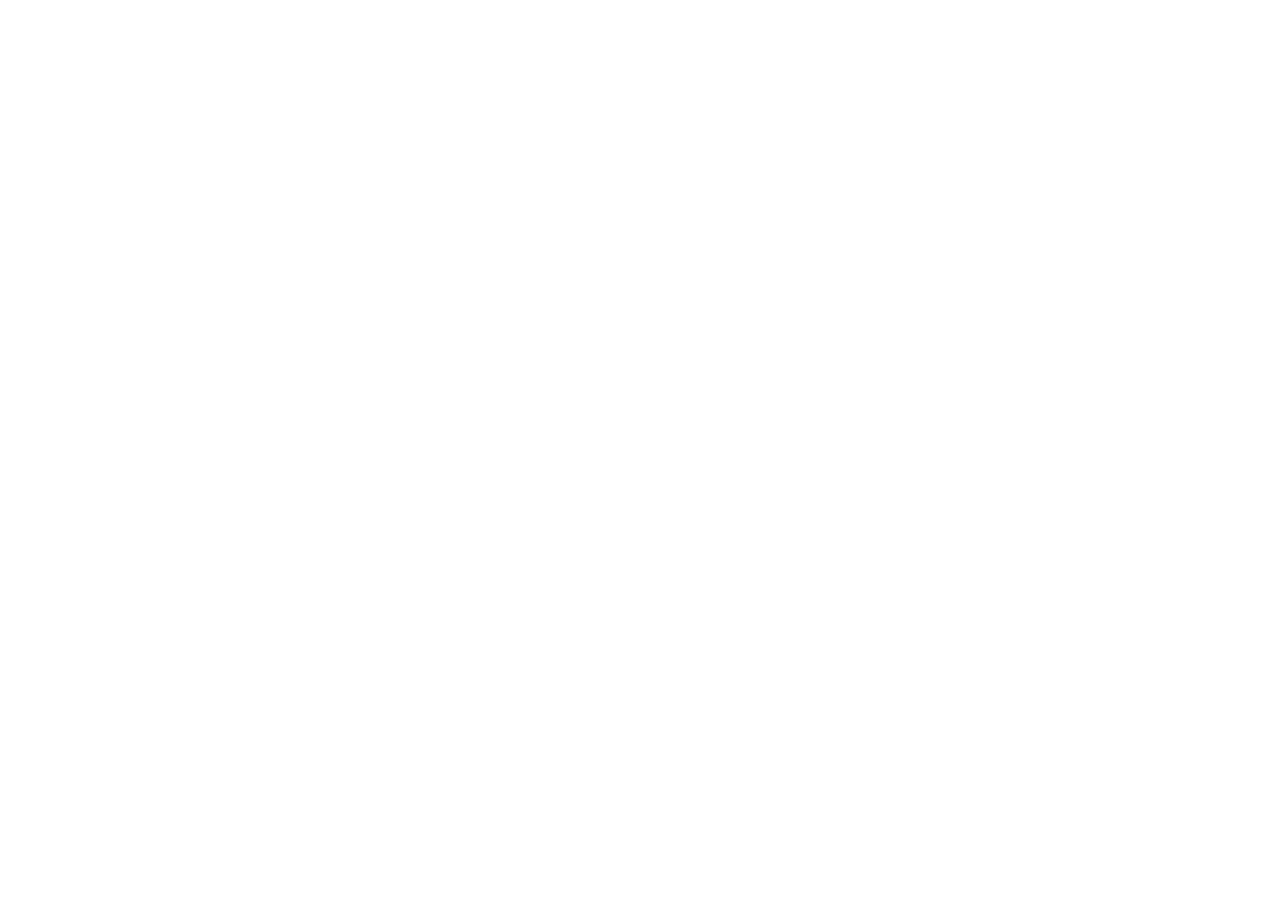
==== test.html @ c2c872c0 "메인페이지 적용" ====
<!DOCTYPE html>
<html lang="en">
<head>
    <meta charset="UTF-8">
    <meta name="viewport" content="width=device-width, initial-scale=1.0">
    <title>Document</title>
    <script src="https://cdnjs.cloudflare.com/ajax/libs/jquery/3.7.0/jquery.min.js" integrity="sha512-3gJwYpMe3QewGELv8k/BX9vcqhryRdzRMxVfq6ngyWXwo03GFEzjsUm8Q7RZcHPHksttq7/GFoxjCVUjkjvPdw==" crossorigin="anonymous" referrerpolicy="no-referrer"></script>
</head>
<style>
    p.typing-txt{
        position: absolute;
  display: none;
}

.typing {  
    position: absolute;
/*position: absolute;*/ 
  display: inline-block; 
  animation-name: cursor; 
  animation-duration: 0.3s; 
  animation-iteration-count: infinite; 
 } 
 @keyframes cursor{ 
  0%{border-right: 1px solid #fff} 
  50%{border-right: 1px solid #000} 
  100%{border-right: 1px solid #fff} 
}

</style>
<body>
    <p class="typing-txt">안녕하세요.</p> 
<p class="typing"></p> 
  
<script>
    var typingBool = false; 
var typingIdx=0; 

// 타이핑될 텍스트를 가져온다 
var typingTxt = $(".typing-txt").text(); 

typingTxt=typingTxt.split(""); // 한글자씩 자른다. 

if(typingBool==false){ 
  // 타이핑이 진행되지 않았다면 
   typingBool=true;     
   var tyInt = setInterval(typing,100); // 반복동작 
} 
     
function typing(){ 
  if(typingIdx<typingTxt.length){ 
    // 타이핑될 텍스트 길이만큼 반복 
    $(".typing").append(typingTxt[typingIdx]);
    // 한글자씩 이어준다. 
    typingIdx++; 
   } else{ 
     //끝나면 반복종료 
    clearInterval(tyInt); 
   } 
}  

</script>
</body>
</html>
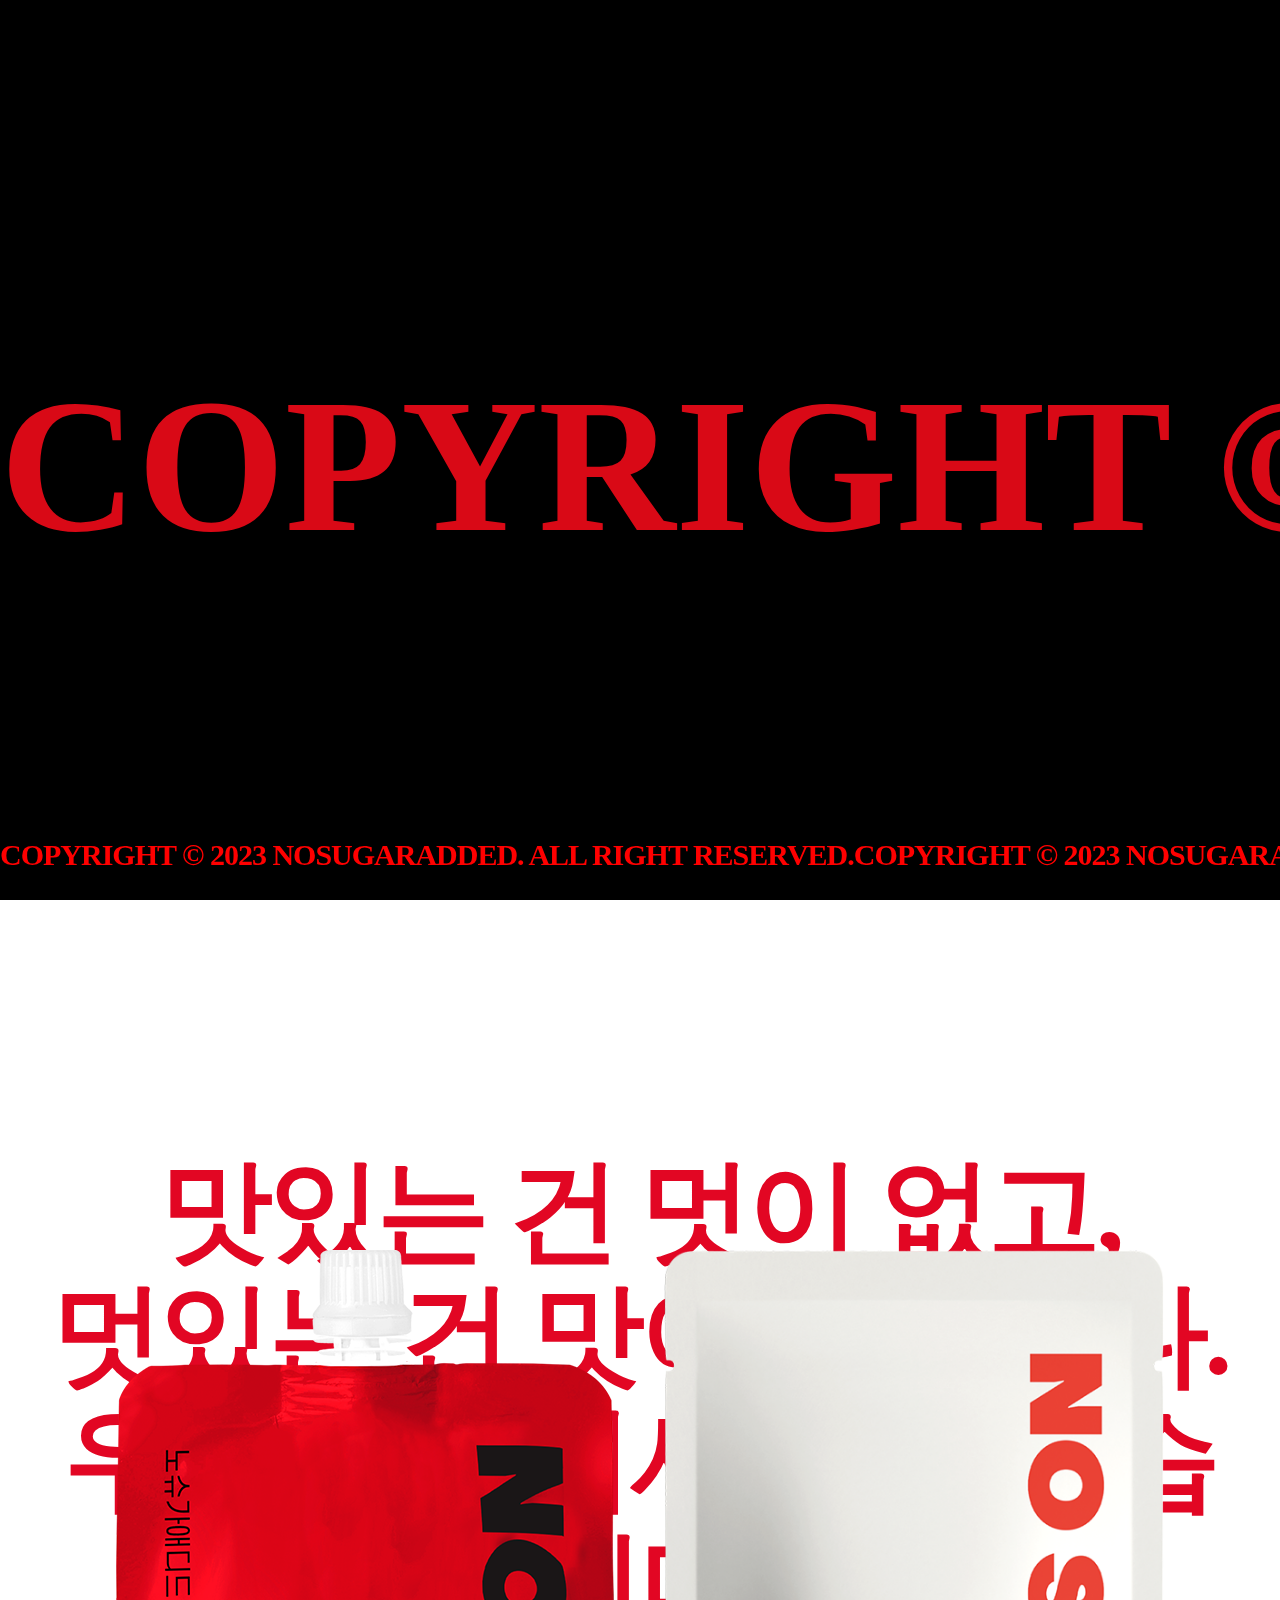
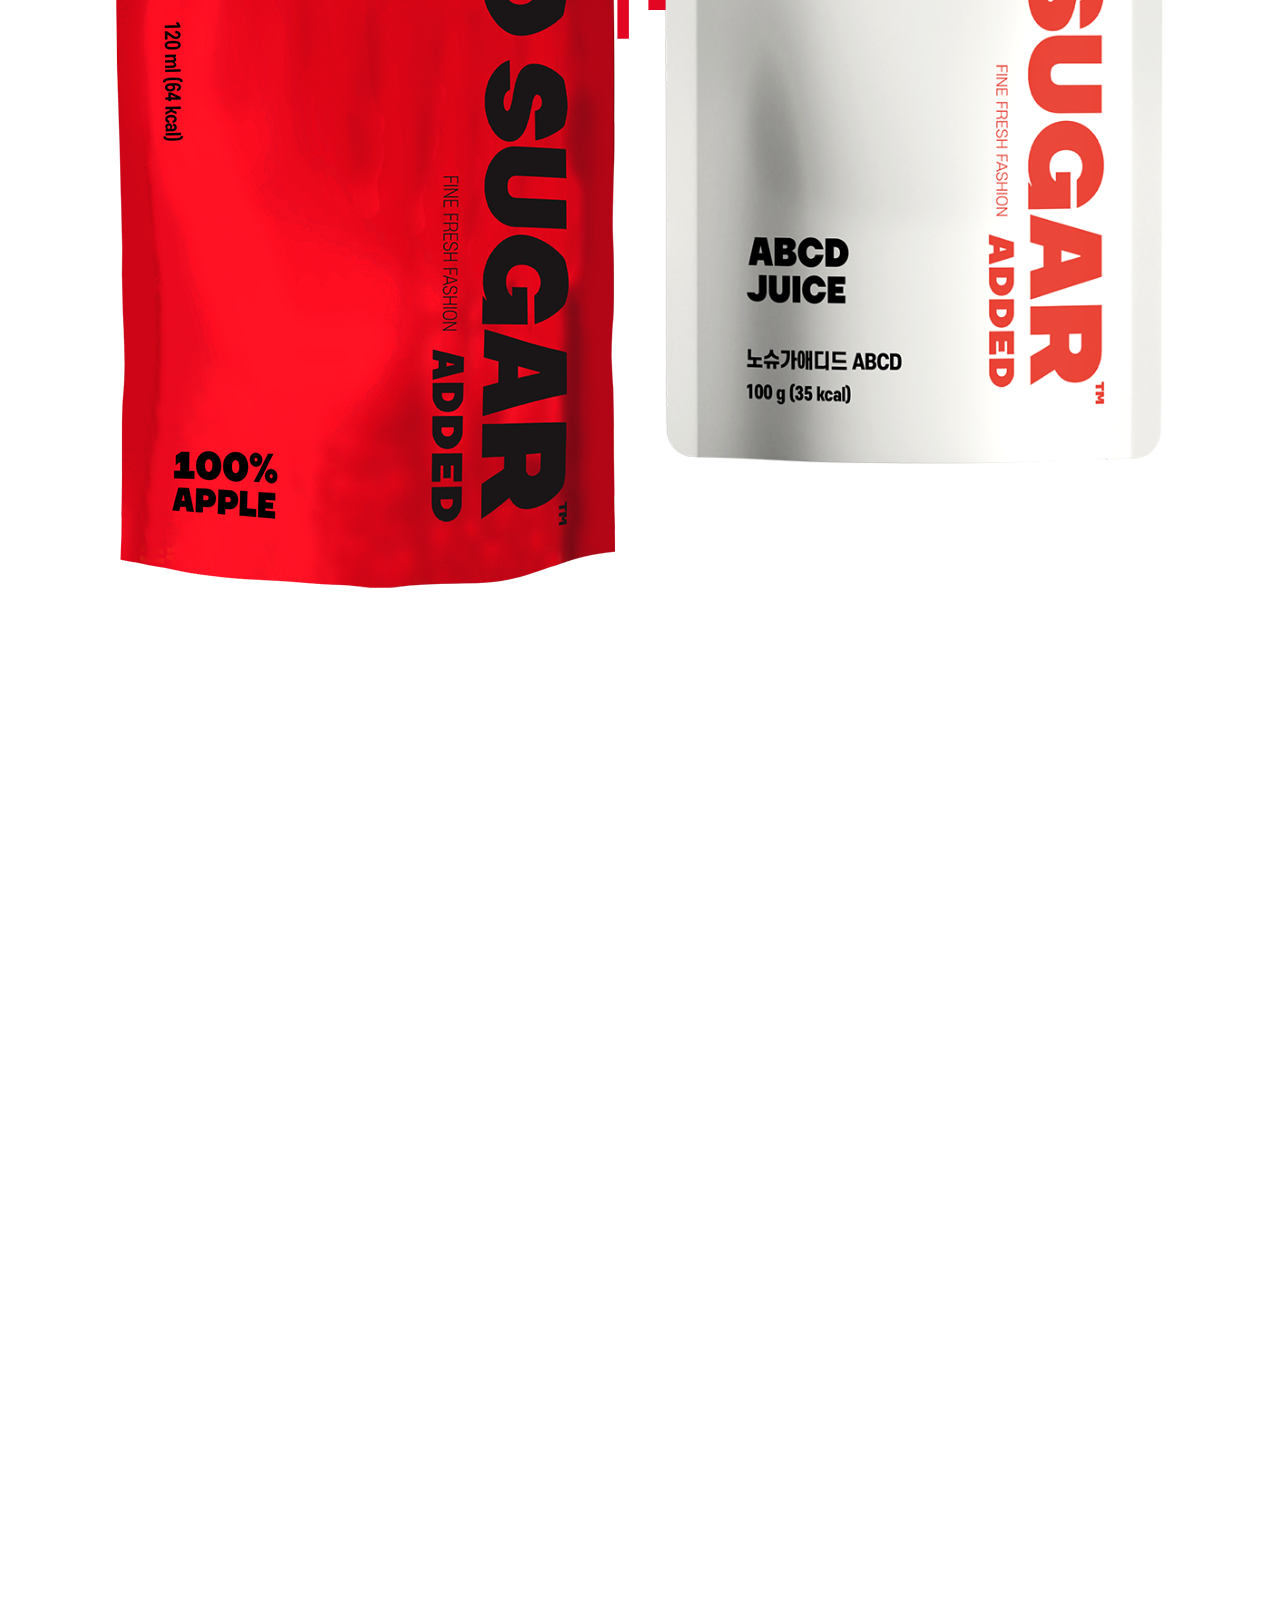
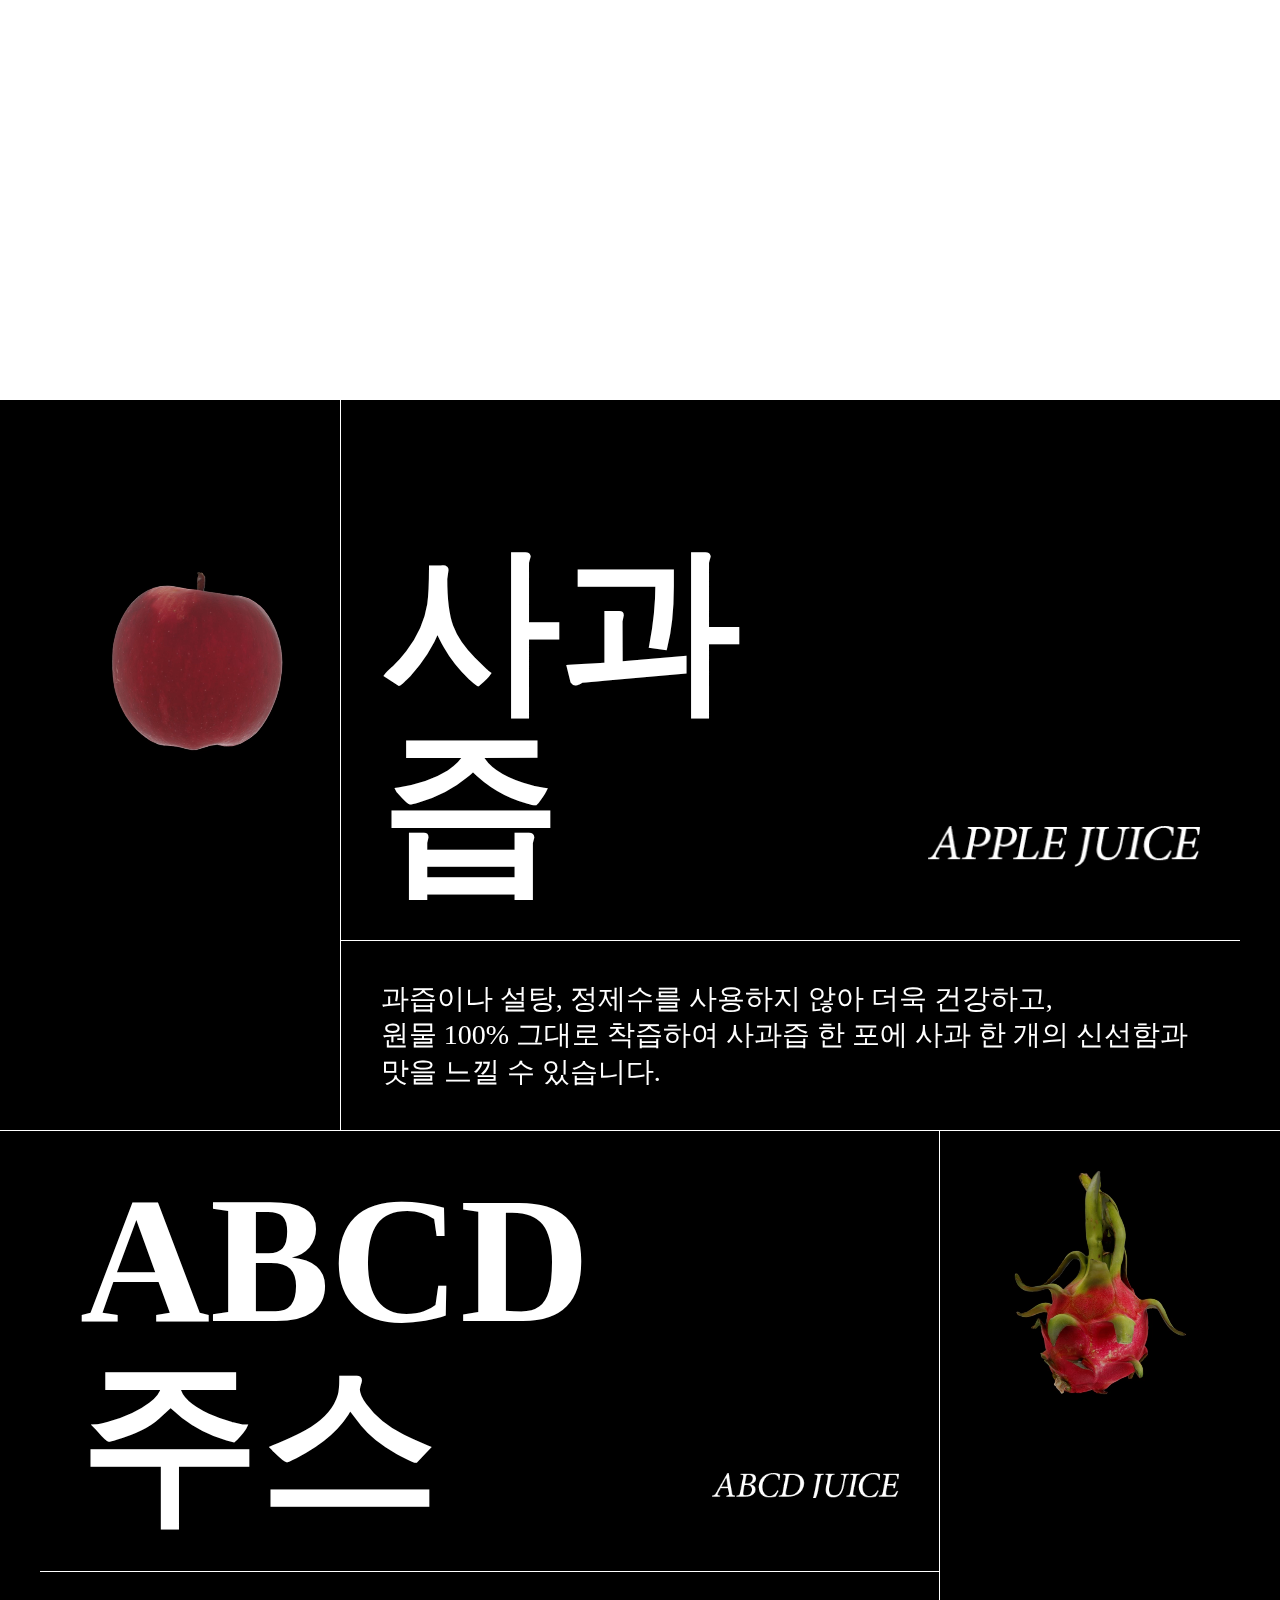
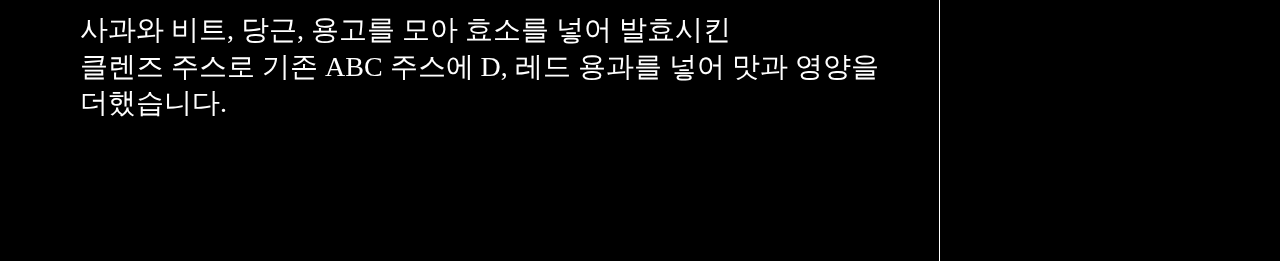
==== commit 738be62c: "수정" ====
--- a/test.html
+++ b/test.html
@@ -5,59 +5,147 @@
     <meta name="viewport" content="width=device-width, initial-scale=1.0">
     <title>Document</title>
     <script src="https://cdnjs.cloudflare.com/ajax/libs/jquery/3.7.0/jquery.min.js" integrity="sha512-3gJwYpMe3QewGELv8k/BX9vcqhryRdzRMxVfq6ngyWXwo03GFEzjsUm8Q7RZcHPHksttq7/GFoxjCVUjkjvPdw==" crossorigin="anonymous" referrerpolicy="no-referrer"></script>
+    <script type="text/javascript" src="https://unpkg.co/gsap@3/dist/gsap.min.js"></script>
+    <script type="text/javascript" src="https://assets.codepen.io/16327/ScrollTrigger.min.js"></script>    
+    <link rel="stylesheet" href="css/style.css">
+    <link rel="stylesheet" href="css/reset.css">
+    
 </head>
 <style>
-    p.typing-txt{
-        position: absolute;
-  display: none;
-}
+    .loading{position: fixed; width: 100%; height: 100%;  background-color: #000; transition: 0.3s; z-index: 11111; left: 0;top: 0;}
+    .loading.show {height:0 ;}
+     .test img {width: 100%;}
+     .main-wrap .logo-ani-box{top: 100px;}
+     .loading{animation-delay: 3s; animation-duration: 0.5s;animation-name: loading;animation-fill-mode: forwards;}
+     .logo-ani-wrap1{animation-delay: 3s; animation-duration: 0.1s;animation-name: loadingnone;animation-fill-mode: forwards;}
+     
+     @keyframes loading {
+        from {
+            height: 100%;    
+        }
+        to {
+        height: 0;
+        }
+    }
+    @keyframes loadingnone {
+        from {
+            opacity: 1;   
+        }
+        to {
+        opacity:0;
+        }
+    }
+</style>
 
-.typing {  
-    position: absolute;
-/*position: absolute;*/ 
-  display: inline-block; 
-  animation-name: cursor; 
-  animation-duration: 0.3s; 
-  animation-iteration-count: infinite; 
- } 
- @keyframes cursor{ 
-  0%{border-right: 1px solid #fff} 
-  50%{border-right: 1px solid #000} 
-  100%{border-right: 1px solid #fff} 
-}
+<body>
+    <div class="loading ">
+        <div class="about about-real ">
+            <div class="about-article">
+                <div class="about-partnership target" id="about1">
+                    <div class="test">
+                        <img src="test.png" alt="">
+                    </div> 
+                    <div class="logo-ani-wrap logo-ani-wrap1">
+                        
+                        <ul class="logo-ani-box flex">
+                            <li>
+                                <span>COPYRIGHT © 2023 NOSUGARADDED. ALL RIGHT RESERVED.COPYRIGHT © 2023 NOSUGARADDED. ALL RIGHT RESERVED.COPYRIGHT © 2023 NOSUGARADDED. ALL RIGHT RESERVED.COPYRIGHT © 2023 NOSUGARADDED. ALL RIGHT RESERVED.</span>
+                            </li>
+                           
+                        </ul>
+                    </div>
+                    <div class="visual_line">
+                        <span class="line"></span>
+                        <span class="visual_line_txt">COPYRIGHT © 2023 NOSUGARADDED. ALL RIGHT RESERVED.COPYRIGHT © 2023 NOSUGARADDED. ALL RIGHT RESERVED.COPYRIGHT © 2023 NOSUGARADDED. ALL RIGHT RESERVED.COPYRIGHT © 2023 NOSUGARADDED. ALL RIGHT RESERVED.</span>
+                    </div> 
+                    
+                </div>
+            </div>
+        </div>
+    </div>
+    <div class="main-wrap">
+        <div class="about about-real ">
+            <div class="about-article">
+                <div class="about-partnership target" id="about2">
+                    <div class="logo-ani-wrap logo-ani-wrap2">
+                        <ul class="logo-ani-box flex">
+                            <li>
+                                COPYRIGHT © 2023 NOSUGARADDED. ALL RIGHT RESERVED.COPYRIGHT © 2023 NOSUGARADDED. ALL RIGHT RESERVED.COPYRIGHT © 2023 NOSUGARADDED. ALL RIGHT RESERVED.COPYRIGHT © 2023 NOSUGARADDED. ALL RIGHT RESERVED.
+                            </li>
+                            
+                        </ul>
+                        <div class="visual-vid">
+                            <video src="vid/visual-main.mp4" loop playsinline autoplay muted></video>
+                        </div>
+                    </div>
+                </div>
+            </div>
+        </div>
+        <section class="split-wrap" >
+            <section></section>
+              <div class="time_wrap">
+                <div class="bg_tit">
+                  <h1 class="Fjalla">맛있는 건 멋이 없고,<br> 멋있는 건 맛이 없습니다. <br>우리는 맛에서 멋을 찾습니다</h1>
+                  
+                </div>
+                <div class="time_box">
+                  <div class="time_img timeBox_1" data-speed="0.6"><img src="img/nosugar-apple.png"></div>
+                  <div class="time_img timeBox_2" data-speed="0.4"><img src="img/nosugar-abcd.png"></div>
+                  
+                </div>
+              </div>
+            <script>
+             
+              gsap.registerPlugin(ScrollTrigger);
+              // make the boxes random colors
+              gsap.set(".time_img", {
+                backgroundColor: "none"
+              });
+              // apply parallax effect to any element with a data-speed attribute
+              gsap.utils.toArray("[data-speed]").forEach(el => {
+                gsap.to(el, {
+                  y: function() {
+                    return (1 - parseFloat(el.getAttribute("data-speed"))) * (ScrollTrigger.maxScroll(window) - (this.scrollTrigger ? this.scrollTrigger.start : 0))
+                  },
+                  ease: "none",
+                  scrollTrigger: {
+                    trigger: el,
+                    start: "top center",
+                    end: "max",
+                    invalidateOnRefresh: true,
+                    scrub: true
+                  }
+                });
+              });
+            </script>
+        </section>
+        <section class="section sec03">
+            <div class="sec03-wrap">
+                <div class="sec03-box sec03-box01">
+                    <div class="sec03-vid">
+                        <video src="vid/sec03-apple.mp4" loop playsinline autoplay muted></video>
+                    </div>
+                    <div class="sec03-info">
+                        <div class="sec03-info-tit"><h2>사과즙</h2> <div class="tit-img"><img src="img/apple-txt.png" alt=""></div></div>
+                        <div class="sec03-info-txt"><p>과즙이나 설탕, 정제수를 사용하지 않아 더욱 건강하고, <br> 원물 100% 그대로 착즙하여 사과즙 한 포에 사과 한 개의 신선함과 맛을 느낄 수 있습니다.</p></div>
+                    </div>
+                </div>
+                <div class="sec03-box sec03-box02">
+                    <div class="sec03-info">
+                        <div class="sec03-info-tit"><h2>ABCD주스</h2> <div class="tit-img"><img src="img/abcd-txt.png" alt=""></div></div>
+                        <div class="sec03-info-txt"><p>사과와 비트, 당근, 용고를 모아 효소를 넣어 발효시킨 <br> 클렌즈 주스로 기존 ABC 주스에 D, 레드 용과를 넣어 맛과 영양을 더했습니다.</p></div>
+                    </div>
+                    <div class="sec03-vid">
+                        <video src="vid/sec03-abcd.mp4" loop playsinline autoplay muted></video>
+                    </div>
+                </div>
+                
+            </div>
+        </section>
+    </div>
+    
 
-</style>
-<body>
-    <p class="typing-txt">안녕하세요.</p> 
-<p class="typing"></p> 
-  
-<script>
-    var typingBool = false; 
-var typingIdx=0; 
+<script src="js/main.js"></script>
+</body>
 
-// 타이핑될 텍스트를 가져온다 
-var typingTxt = $(".typing-txt").text(); 
-
-typingTxt=typingTxt.split(""); // 한글자씩 자른다. 
-
-if(typingBool==false){ 
-  // 타이핑이 진행되지 않았다면 
-   typingBool=true;     
-   var tyInt = setInterval(typing,100); // 반복동작 
-} 
-     
-function typing(){ 
-  if(typingIdx<typingTxt.length){ 
-    // 타이핑될 텍스트 길이만큼 반복 
-    $(".typing").append(typingTxt[typingIdx]);
-    // 한글자씩 이어준다. 
-    typingIdx++; 
-   } else{ 
-     //끝나면 반복종료 
-    clearInterval(tyInt); 
-   } 
-}  
-
-</script>
-</body>
 </html>--- a/css/style.css
+++ b/css/style.css
@@ -0,0 +1,263 @@
+@import url('https://cdn.jsdelivr.net/gh/orioncactus/pretendard/dist/web/static/pretendard-dynamic-subset.css');
+@import url('https://db.onlinewebfonts.com/c/00264b8ae38cd52fbeccb71c85b34f55?family=AcuminProCond-Black');
+.mr-st{margin-top: 0px;}
+.mr-t{margin-top: 30px;}
+.mr-b{margin-bottom: 15px;}
+.flex{display: flex;}
+.column{flex-direction: column;}
+.space{justify-content: space-between;}
+.align-center{align-items: center;}
+.just-center{justify-content: center;}
+.fff{color: #fff;}
+.slide-txt-wrap{overflow: unset;}
+
+.about-partnership{position: relative;}
+.about .logo-ani-box{background-color: inherit !important;-webkit-animation: logo-set 10s infinite;animation: logo-set 1000s infinite;-webkit-animation-play-state: running;animation-play-state: running;-webkit-animation-timing-function: linear;animation-timing-function: linear; position: absolute;left: 0;top: 0;  height: 100%;}
+.about .logo-ani-wrap1 .logo-ani-box{align-items: center;}
+.about .logo-ani-wrap{position: relative; overflow: hidden;display: flex;   flex-direction: column;justify-content: flex-start ;height: 100vh;}  
+@keyframes logo-set{
+    0%{transform: translateX(0);}
+    100%{transform: translateX(-100%);}
+}
+
+.logo-ani-box li{font-size: 190px;  white-space: nowrap;font-family: 'Pretendard';  font-weight: 500; color: #D90916;padding: 15px 0; font-weight: 800;}
+
+.loading {z-index: 1111111;animation-name: loadingView; animation-delay: 3s; animation-duration:0.5s;animation-fill-mode: forwards;}
+.about .logo-ani-wrap{position: relative; overflow: hidden;display: flex;   flex-direction: column;justify-content: center;height: 100vh;}
+.about .logo-ani-wrap1{justify-content: flex-end;transition: 0.3s;}
+.logo-ani-wrap1{animation-name: loadingNone; animation-delay: 3s; animation-duration:0.3s; animation-fill-mode: forwards;}
+.about .logo-ani-wrap2{ justify-content: flex-start;}
+.loading.show .typing-txt, .loading.show .typing , .loading.show .about .logo-ani-wrap1{display: none !important;}
+.visual_line{position: absolute; bottom: 30px; left: 0; color: red; display: flex; width: 100%;}  
+ .about-real, .about-partnership , .about-article{height: 100%;}
+
+ .line{content: "";width: 80%;height: 3px;display: block;background-color: red;margin-top: auto;animation-name: loadingLine;animation-duration:5s;animation-duration: leaner;animation-direction:alternate;animation-fill-mode: forwards;}
+  
+
+  .visual_line_txt{white-space: nowrap; font-size: 30px; font-family: 'Pretendard';  font-weight: 700; margin-right: 30px; letter-spacing: -1px; }
+  @keyframes loadingNone{
+    0%{
+      opacity: 1;
+    }
+    100%{
+      opacity: 0;
+    }
+  }
+  @keyframes loadingView{
+    0%{
+      height: 100%;
+    }
+    100%{
+      height: 0%;
+
+    }
+  }
+
+   @keyframes loadingLine {
+  0% {
+    width: 0;
+  }
+  5% {
+    width: 2%;
+  }
+  15% {
+    width: 2%;
+  }
+
+  20% {
+    width: 4%;
+  }
+  21% {
+    width: 4%;
+  }
+
+  
+  100% {
+    width: 80%;
+  }
+
+
+  100% {
+    width: 80%;
+  }
+}  
+  .visual-vid video{width: 100%;}
+
+  .infinite_rotating_logo{
+    animation: rotate_image 10s linear infinite;
+    transform-origin: 50% 50%;
+}
+.infinite_rotating_logo img{ max-width: 180px;}
+ 
+@keyframes rotate_image{
+	100% {
+    	transform: rotate(360deg);
+    }
+}
+
+
+p.typing-txt{
+  display: none;
+  position: absolute; bottom: 3%; left: 0;
+}
+
+.typing {  
+  z-index: 1;
+  color: #fff;
+  font-size: 52px;
+  position: absolute; bottom: 3%; left: 2%;
+  color: #D90916;
+  font-family: 'Pretendard';
+ } 
+
+
+ 
+.time_wrap{display: flex;
+  position: relative;
+  flex-direction: column;
+  align-items: center;
+  justify-content: center;
+  width: 100%;
+  height: 300vh;
+  z-index: 2;
+  font-family: 'Pretendard'; 
+  
+}
+.time_img img  {max-width:250px}
+.time_wrap .bg_tit{    position: sticky;
+  
+  top: 0;
+  height: 100vh;
+  padding: 50px 50px;
+  
+}
+.Fjalla {
+  line-height: 1.4;
+  padding-top: 200px;
+  margin-top: 0;
+  font-size: 8.8vw;
+  font-weight: 800;
+  letter-spacing: -4.8px;
+  line-height:1.1;
+  color: #E20623;
+  text-align: center;
+  
+}
+.time_box{top: -650px;
+  position: relative;
+  display: flex;
+  justify-content: center;
+  flex: 1;
+  width: 95%;
+  overflow: hidden;
+}
+.time_img img{max-width: 500px; width: 100%}
+.time_img{margin: 0 2%;}
+.timeBox_1{    top: calc(100px * 0);
+  left: calc(15% * 0 + 20px);
+}
+.timeBox_2{
+  top: calc(100px * 0);
+  left: calc(15% * 1 + 20px);
+
+}
+.timeBox_3{    top: calc(100px * 0);
+  left: calc(15% * 2 + 20px);
+}
+
+
+/*! sec03  */
+.sec03-wrap{ background-color: #000; height: 100%;  box-sizing: border-box;position: sticky;top: 0;}
+.sec03-box{display: flex; padding: 0 40px;}
+.sec03-box video{width: 100%;}
+.sec03-box01 .sec03-vid, .sec03-box01 .sec03-info{padding-top: 100px;}
+.sec03-box02 .sec03-vid, .sec03-box02 .sec03-info{padding-bottom: 100px;}
+.sec03-vid{width: 25%;}
+ .sec03-info{width: 75%;}
+ .sec03-info-tit, .sec03-info-txt{padding: 40px;}
+ .sec03-info-tit h2{font-size: 180px; font-weight: 600; }
+.sec03-info-txt p{font-size: 28px; line-height: 1.3;}
+.sec03-info {display: flex; flex-direction: column;  color: #fff; font-family: 'Pretendard'; justify-content: flex-end;}
+
+ .sec03-box01{border-bottom: 1px solid #fff;}
+ .sec03-box01 .sec03-vid{border-right: 1px solid #fff;}
+ .sec03-info-txt{border-top: 1px solid #fff;}
+
+
+ .sec03-box02 .sec03-vid{border-left: 1px solid #fff;}
+ .sec03-info-tit{display: flex; align-items: end;}
+ .sec03-info-tit img{width: 100%;}
+ .tit-img{margin: 0 0 30px 20px ;}
+
+ @media(max-width:768px){
+  .sec03-box{flex-direction: column; padding: 0 20px;}
+  .sec03-info, .sec03-vid{width: 100%;}
+  .sec03-info-tit h2{font-size: 60px; margin-bottom: 10px;}
+  .sec03-info-txt p{font-size: 14px;}
+  .sec03-info-tit{flex-direction: column; align-items: flex-start;}
+  .tit-img{margin: 0;}
+  .sec03-info-tit, .sec03-info-txt{padding: 15px;}
+  .sec03-info-txt{border-top: none;}
+  .sec03-info-tit img{width: 50%;}
+  .sec03-box02 .sec03-info {padding-bottom: 0;}
+  .sec03-box02{flex-direction: column-reverse;}
+  .sec03-box02 .sec03-vid{border-left: none;}
+   .sec03-box01 .sec03-info{padding-top: 20px;}
+   .sec03-box02 .sec03-vid{padding-bottom: 20px;}
+   .sec03-box01{margin-bottom: 50px;}
+ }
+
+
+ /*! juice */
+ .juice-wrap{overflow-x: hidden;}
+ .juice-wrap img{width: 100%;  }
+ .juice-wrap .product-wrap{display: flex; height: 100vh; width: 100vw; overflow: hidden;}
+ .juice-wrap .product_nosugar {width: 50%;}
+ .juice-wrap .product_nosugar .product_nosugar_content{position: absolute; left: 50%; transform: translateX(-50%); bottom: 12%; color: #db0000; display: flex; flex-direction: column; align-items: center; width: 100%; justify-content: center; margin-bottom: 15px;}
+ .juice-wrap .product_nosugar .product_nosugar_content h2{  font-family: "acumin-pro-extra-condensed", sans-serif;font-weight: 700;font-style: normal; font-size: 88px; font-weight: 500; color: #db0000; line-height: 0.85;}
+ .juice-wrap .product_nosugar_img{position: relative; }
+ .juice-wrap .product_nosugar .product_nosugar_content button{background-color:#db0000; border: 1px solid #db0000; outline: none; color: #000; border-radius: 20px; padding: 7px 20px; font-weight: 1000; font-family: 'Pretendard'; transition: 0.3s; font-size: 16px; }
+ .juice-wrap .product_nosugar .product_nosugar_content button:hover{background-color:#fff ;border: 1px solid #db0000; color: #db0000;}
+ .juice-wrap .product_nosugar .product_nosugar_content .produce-name{margin:5px 0 25px 0;font-weight: 500; font-family: 'Pretendard'; letter-spacing: 1px;}
+ .juice-wrap .product_nosugar .product_nosugar_content p {font-family: 'Pretendard';}
+ .juice-wrap .product_nosugar .product_nosugar_content p
+
+ /*!footer */
+ .footer{background-color: #e7e7e7; }
+ .footer-logo{text-align: center; border-bottom: 1px solid #333; padding:60px 0 30px 0;}
+ .footer_info , .footer_txt{display: flex; }
+ .footer_info{justify-content: space-between; font-family: 'Pretendard'; padding: 30px;} 
+
+ /*! about */
+ .about-wrap{background-color: #000;}
+ .about-wrap img{ width: 100vw; height: 100vh; }
+ .about-wrap .about-visual-img{width: 100vw; height: 100vh; overflow-y: hidden;}
+ .about-wrap .about-visual-img video{width: 100%;}
+ .about-wrap .about-con-video  img{width: 100%;}
+ .about-wrap .about-con-box{display: flex;}
+ .about-wrap .about-con-box02{flex-direction: row-reverse;}
+ .about-wrap .about-con-box02 .about-con-video{width: 60%;}
+ .about-wrap .about-con-box02 .about-con-txt{text-align: right;}
+ .about-wrap .about-con-box .about-con-txt{color: #D90916; display: flex;flex-direction: column; justify-content: flex-end; padding: 40px;}
+ .about-wrap .about-con-box .about-con-txt span{font-size: 40px;font-family: "AcuminProCond-Black"; letter-spacing: -1px;}
+ .about-wrap .about-con-box .about-con-txt h1{font-size: 88px; font-weight: 500; font-family: "AcuminProCond-Black";letter-spacing: -2px;  line-height: 0.85;margin-left: -5px; }
+ .about-wrap .about-con-box .about-con-txt p {font-size: 24px; line-height: 1.3; font-family: 'Pretendard'; font-weight: 500;}
+ .about-wrap .about-con-box .about-con-txt p:first-child{margin-top: 30px; ;}
+
+.about-visual-img{position: relative;}
+ .about-visual-txt {position: absolute; left: 50%; top: 50%; transform: translate(-50%, -50%); width: 100%; z-index: 1;}
+ .about-visual-txt {font-family: 'Pretendard'; font-size: 96px; color: #D90916; line-height: 1.3; font-weight: 800; text-align: center; letter-spacing: -2px;}
+ .bg{position: absolute;
+  width: 100%;
+  left: 100%;
+  left: 0;
+  top: 0;
+  height: 100%; }
+  
+  .about-flower{padding: 100px 0;}
+  .about-flower-cont{display: flex; align-items: center; justify-content: space-between; color: #db0000;  padding: 40px;}
+  .about-flower-cont-1 span{font-size: 40px;font-family: "AcuminProCond-Black"; }
+  .about-flower-cont-1 h1{ font-size: 48px; font-family: 'Pretendard'; font-weight: 900;}
+  .about-flower-cont-2 p {text-align: right; font-size: 20px;  font-family: 'Pretendard'; font-weight: 500; line-height: 1.3;}
+
+  